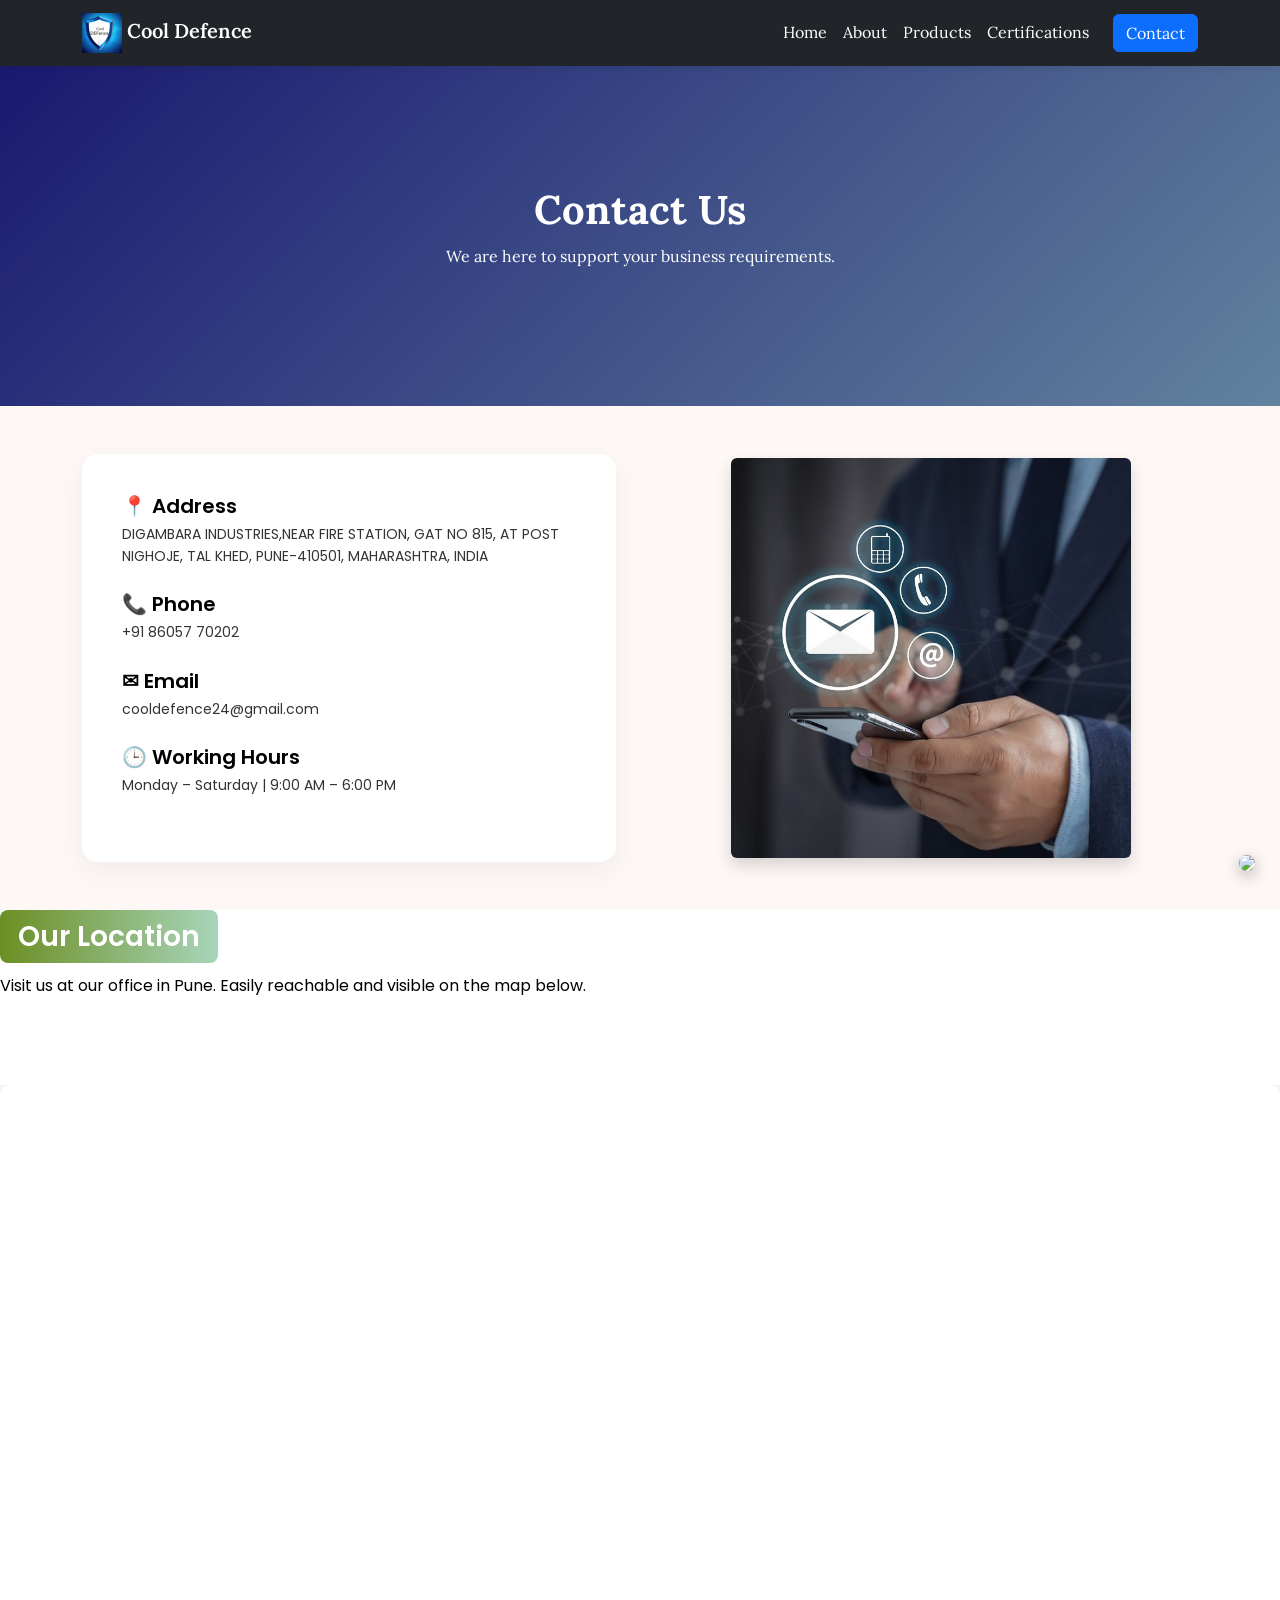
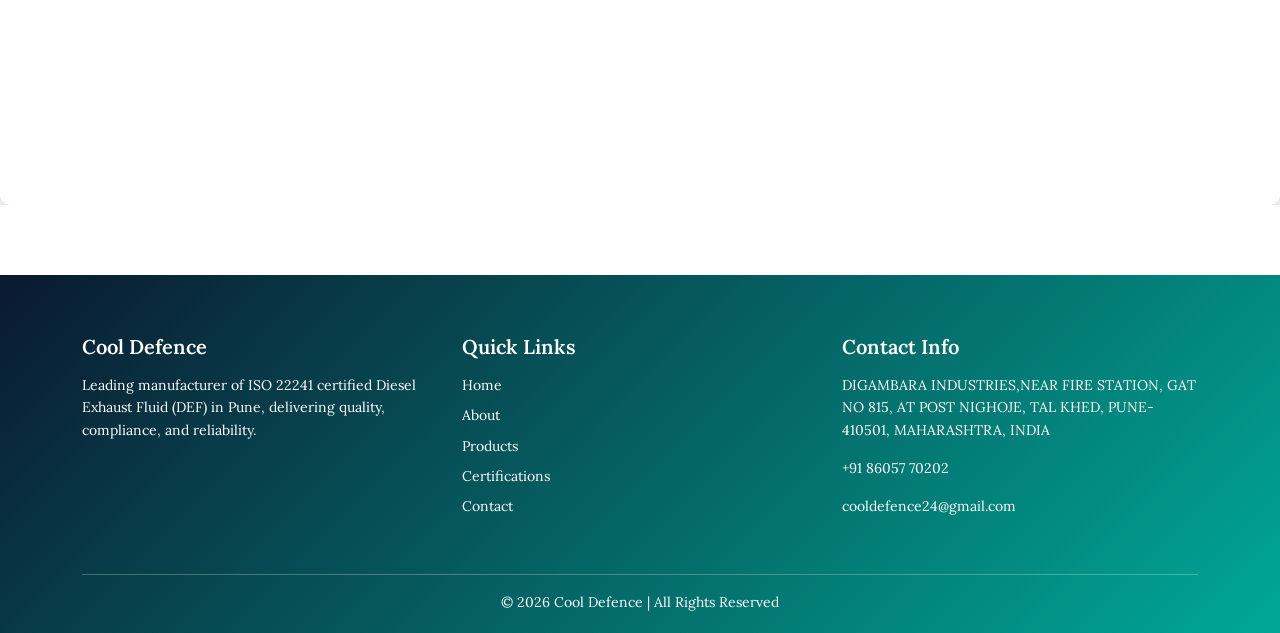
==== contact.html @ d9ff6f8d "Initial commit of DigambaraIndustries Website" ====
<!DOCTYPE html>
<html lang="en">
<head>
   <link rel="stylesheet" href="https://unpkg.com/aos@2.3.1/dist/aos.css" />
    <meta charset="UTF-8">
    <title>Contact Us | Cool Defence</title>
    <meta name="viewport" content="width=device-width, initial-scale=1">

    <!-- Bootstrap -->
    <link href="https://cdn.jsdelivr.net/npm/bootstrap@5.3.2/dist/css/bootstrap.min.css" rel="stylesheet">

    <!-- Google Font -->
    <link href="https://fonts.googleapis.com/css2?family=Poppins:wght@400;600;700&display=swap" rel="stylesheet">

    <!-- Custom CSS -->
    <link rel="stylesheet" href="css/style.css">
</head>

<body>

<!-- Navbar -->
<nav class="navbar navbar-expand-lg navbar-dark bg-dark sticky-top">
  <div class="container">
    <a class="navbar-brand" href="index.html">
      <img src="images/logo.png" alt="Logo" height="40">
      Cool Defence
    </a>
    <button class="navbar-toggler" type="button" data-bs-toggle="collapse" data-bs-target="#navbarNav">
      <span class="navbar-toggler-icon"></span>
    </button>

    <div class="collapse navbar-collapse" id="navbarNav">
      <ul class="navbar-nav ms-auto align-items-lg-center">
        <li class="nav-item"><a class="nav-link" href="index.html">Home</a></li>
        <li class="nav-item"><a class="nav-link" href="about.html">About</a></li>
        <li class="nav-item"><a class="nav-link" href="products.html">Products</a></li>
        <li class="nav-item"><a class="nav-link" href="certifications.html">Certifications</a></li>
        <li class="nav-item ms-lg-3">
          <a class="btn btn-primary" href="contact.html">Contact</a>
        </li>
      </ul>
    </div>
  </div>
</nav>


<!-- CONTACT HEADER -->
<section class="contact-header text-center">
    <div class="contact-overlay"></div>
    <div class="container position-relative">
        <h1>Contact Us</h1>
        <p>We are here to support your business requirements.</p>
    </div>
</section>


<!-- CONTACT CONTENT -->
<section class="contact-section py-5">
  <div class="container">
    <div class="row align-items-center g-5">

      <!-- LEFT CONTACT DETAILS -->
      <div class="col-lg-6">
        <div class="contact-card">

          <div class="contact-item">
            <h5>📍 Address</h5>
            <p>DIGAMBARA INDUSTRIES,NEAR FIRE STATION, GAT NO 815, AT POST NIGHOJE, TAL KHED, PUNE-410501, MAHARASHTRA, INDIA</p>
          </div>

          <div class="contact-item">
            <h5>📞 Phone</h5>
            <p>+91 86057 70202</p>
          </div>

          <div class="contact-item">
            <h5>✉ Email</h5>
            <p>cooldefence24@gmail.com</p>
          </div>

          <div class="contact-item">
            <h5>🕒 Working Hours</h5>
            <p>Monday – Saturday | 9:00 AM – 6:00 PM</p>
          </div>

        </div>
      </div>

      <!-- RIGHT IMAGE -->
      <div class="col-lg-6 text-center">
        <img src="images/contactus.jpeg" 
             class="img-fluid rounded shadow contact-img" 
             alt="Industry">
      </div>

    </div>
  </div>
</section>

<h2 class="contact-heading">Our Location</h2>
<p>Visit us at our office in Pune. Easily reachable and visible on the map below.</p>
<section class="contact-map">
  <div class="map-responsive">
    <iframe 
      src="https://www.google.com/maps/embed?pb=!1m18!1m12!1m3!1d3780.7635916540473!2d73.843123!3d18.499456!2m3!1f0!2f0!3f0!3m2!1i1024!2i768!4f13.1!3m3!1m2!1s0x3bc2c28b1234567%3A0xabcdef1234567890!2sCool%20Defence%20Pune!5e0!3m2!1sen!2sin!4v1699401234567!5m2!1sen!2sin" 
      width="600" 
      height="450" 
      style="border:0;" 
      allowfullscreen="" 
      loading="lazy" 
      referrerpolicy="no-referrer-when-downgrade">
    </iframe>
  </div>
</section>

<!-- FOOTER (Same for all pages) -->
<footer class="footer">
  <div class="container">
    <div class="row text-center text-md-start">

      <div class="col-md-4 mb-4">
        <h5>Cool Defence</h5>
        <p>
          Leading manufacturer of ISO 22241 certified Diesel Exhaust Fluid (DEF) in Pune,
          delivering quality, compliance, and reliability.
        </p>
      </div>

      <div class="col-md-4 mb-4">
        <h5>Quick Links</h5>
        <ul class="footer-links">
          <li><a href="index.html">Home</a></li>
          <li><a href="about.html">About</a></li>
          <li><a href="products.html">Products</a></li>
          <li><a href="certifications.html">Certifications</a></li>
          <li><a href="contact.html">Contact</a></li>
        </ul>
      </div>

      <div class="col-md-4 mb-4">
        <h5>Contact Info</h5>
        <p>DIGAMBARA INDUSTRIES,NEAR FIRE STATION, GAT NO 815, AT POST NIGHOJE, TAL KHED, PUNE-410501, MAHARASHTRA, INDIA</p>
        <p>+91 86057 70202</p>
        <p>cooldefence24@gmail.com</p>
      </div>

    </div>

    <hr>

    <p class="text-center mb-0">
      © 2026 Cool Defence | All Rights Reserved
    </p>
  </div>
</footer>


<!-- WhatsApp Floating Button -->
<a href="https://wa.me/918605770202" 
   class="whatsapp-float" 
   target="_blank">
   <img src="https://cdn-icons-png.flaticon.com/512/733/733585.png" width="50">
</a>
<script src="https://unpkg.com/aos@2.3.1/dist/aos.js"></script>
<script>
  AOS.init({
    duration: 1000,
    once: true
  });
</script>
</body>
</html>
---- css/style.css ----
@import url('https://fonts.googleapis.com/css2?family=Lora:ital,wght@0,400;0,600;1,400&display=swap');
/* ===============================
   GLOBAL STYLES
================================= */

body {
    font-family: 'Poppins', sans-serif;
    background-color: #ffffff;
    color: #000000;
    line-height: 1.6;
}


h1,
h2,
h3,
h4,
h5,
h6 {
    font-weight: 600;
    color: #000000;
}

section {
    padding: 70px 0;
}

footer {
    font-size: 14px;
}

/* ===============================
   NAVBAR
================================= */

.navbar {
    box-shadow: 0 2px 8px rgba(0, 0, 0, 0.08);
}

.navbar-brand {
    font-weight: 600;
}

/* ===============================
   CARDS
================================= */

.card {
    background: #ffffff;
    border-radius: 12px;
    border: none;
}

/* ===============================
   HERO SECTION
================================= */

.hero-section {
    position: relative;
    padding: 140px 0;
    background-size: cover;
    background-position: center;
    color: #fff;
}

.hero-section .overlay {
    position: absolute;
    top: 0;
    left: 0;
    right: 0;
    bottom: 0;
    background: rgba(0, 0, 0, 0.35);
}

.hero-section .container {
    position: relative;
    z-index: 2;
}

.hero-section h1 {
    font-family: 'Lora', serif;
    font-weight: 600;
    font-size: 2.6rem;
    font-weight: 700;
    color: #ffffff;
    text-shadow: 2px 2px 8px rgba(0, 0, 0, 0.6);
}

.hero-section p {
    font-size: 1.1rem;
    color: #f1f1f1;
    margin-top: 15px;
}

/* HERO BUTTON */

.hero-btn {
    background-color: #ff8c00;
    color: #ffffff;
    padding: 12px 32px;
    font-weight: 600;
    border-radius: 6px;
    border: none;
    margin-top: 20px;
    transition: all 0.3s ease;
}

.hero-btn:hover {
    background-color: #ff8c00;
    color: #ffffff;
}

/* ===============================
   CERTIFICATE CARDS
================================= */

.certificate-card {
    border-radius: 10px;
    overflow: hidden;
    max-width: 140px;
    width: 100%;
}

.certificate-img-wrapper {
    height: 85px;
    overflow: hidden;
    display: flex;
    align-items: center;
    justify-content: center;
    background-color: #fdf8f5;
}

.certificate-img-wrapper img {
    max-height: 100%;
    max-width: 70%;
    object-fit: contain;
    transition: transform 0.3s ease;
}

.certificate-card:hover img {
    transform: scale(1.05);
}

.certificate-card .card-body {
    padding: 10px;
}

.certificate-card h6 {
    font-size: 12px;
    margin-bottom: 3px;
}

.certificate-card small {
    font-size: 10px;
}

/* ===============================
   MOBILE OPTIMIZATION
================================= */

@media (max-width: 768px) {

    .hero-section {
        padding: 100px 0;
    }

    .hero-section h1 {
        font-size: 1.8rem;
    }

    .hero-section p {
        font-size: 1rem;
    }

    .certificate-img-wrapper {
        height: 65px;
    }

    .certificate-card {
        max-width: 120px;
    }
}

/* ===============================
   INDUSTRY SECTION
================================= */

.industry-section {
    background-color: #fdf8f5;
}

.section-title {
    font-size: 2rem;
    font-weight: 700;
}

.section-subtitle {
    color: #666;
    max-width: 600px;
    margin: 10px auto 0;
}

.sub-heading {
    font-weight: 600;
    color: #000000;
}

/* Packaging Box */

.packaging-box {
    background: #fdf8f5;
    padding: 30px;
    border-radius: 12px;
    box-shadow: 0 5px 20px rgba(0, 0, 0, 0.05);
}

.packaging-box ul {
    list-style: none;
    padding: 0;
    margin: 0;
}

.packaging-box li {
    padding: 10px 0;
    font-size: 15px;
    border-bottom: 1px solid #eee;
}

.packaging-box li:last-child {
    border-bottom: none;
}

/* ===============================
   INDUSTRY SECTION REDESIGN
================================= */

.industry-section {
    background: #fdf8f5;
}

.section-title {
    font-size: 2rem;
    font-weight: 700;
    color: #000000;
}

.section-subtitle {
    color: #6c757d;
    max-width: 600px;
    margin: 10px auto 0;
}

.industry-card {
    background: #fdf8f5;
    padding: 40px;
    border-radius: 14px;
    box-shadow: 0 8px 30px rgba(0, 0, 0, 0.05);
    transition: all 0.3s ease;
}

.industry-card:hover {
    transform: translateY(-5px);
    box-shadow: 0 12px 35px rgba(0, 0, 0, 0.08);
}

.industry-heading {
    font-weight: 600;
    margin-bottom: 10px;
    color: #000000;
    /* subtle industrial blue */
}

.industry-divider {
    width: 50px;
    height: 3px;
    background-color: #ff8c00;
    /* accent orange */
    margin-bottom: 25px;
}

.industry-list {
    list-style: none;
    padding: 0;
    margin: 0;
}

.industry-list li {
    padding: 10px 0;
    border-bottom: 1px solid #f0f0f0;
    font-size: 15px;
    color: #000000;
}

.industry-list li:last-child {
    border-bottom: none;
}

.why-list {
    list-style: none;
    padding: 0;
}

.why-list li {
    padding: 10px 0;
    font-size: 15px;
    border-bottom: 1px solid #eee;
    position: relative;
    padding-left: 25px;
}

.why-list li::before {
    content: "✔";
    position: absolute;
    left: 0;
    color: #ff8c00;
    font-weight: bold;
}

/* ===============================
   ABOUT SECTION PREMIUM DESIGN
================================= */

.about-section {
    background: #fdf8f5;
}

.about-text {
    font-size: 16px;
    color: #222222;
    margin-bottom: 20px;
    line-height: 1.8;
}

.section-title {
    font-weight: 700;
    color: #000000;
}

.section-subtitle {
    color: #6c757d;
    max-width: 600px;
    margin: 10px auto 0;
}

/* WHY CARDS */

.why-card {
    background: #fdf8f5;
    padding: 30px;
    border-radius: 14px;
    box-shadow: 0 10px 25px rgba(0, 0, 0, 0.05);
    transition: all 0.3s ease;
    height: 100%;
}

.why-card h5 {
    color: #000000;
    margin-bottom: 10px;
    font-weight: 600;
}

.why-card p {
    font-size: 14px;
    color: #333333;
}

.why-card:hover {
    transform: translateY(-6px);
    box-shadow: 0 15px 35px rgba(0, 0, 0, 0.08);
}

/* ===============================
   ABOUT PAGE STYLING
================================= */

/* ===============================
   ABOUT PAGE COLOR UPGRADE
================================= */

/* Header Band */
.about-header {
    background: linear-gradient(135deg, #191970 0%, #62829e 100%);
    padding: 70px 20px;
    border-radius: 14px;
    margin-bottom: 60px;
    color: white;
}

.about-header .page-title {
    color: #ffffff;
}

.about-header .page-subtitle {
    color: #fff3e3;
}

/* Content Background */
.about-page-section {
    background: #fdf8f5;
}

/* Highlight Text */
.about-text strong {
    color: #000000;
}

/* WHY CARDS COLOR ENHANCEMENT */

.why-card {
    background: #fdf8f5;
    border-left: 4px solid #ff8c00;
    padding: 30px;
    border-radius: 14px;
    box-shadow: 0 8px 25px rgba(0, 0, 0, 0.05);
    transition: 0.3s ease;
}

.why-card:hover {
    transform: translateY(-6px);
    box-shadow: 0 12px 35px rgba(10, 25, 47, 0.15);
}

/* Card Title */
.why-card h5 {
    color: #000000;
    font-weight: 600;
}

/* Optional Soft Divider */
.section-title {
    position: relative;
    display: inline-block;
    padding-bottom: 10px;
}

.section-title::after {
    content: "";
    width: 60px;
    height: 3px;
    background: #ff8c00;
    position: absolute;
    left: 50%;
    transform: translateX(-50%);
    bottom: 0;
}

/* WHY CARDS */

.why-card {
    background: #fdf8f5;
    padding: 30px;
    border-radius: 14px;
    box-shadow: 0 10px 25px rgba(0, 0, 0, 0.05);
    transition: 0.3s ease;
    height: 100%;
}

.why-card:hover {
    transform: translateY(-6px);
    box-shadow: 0 15px 35px rgba(0, 0, 0, 0.08);
}

.why-card h5 {
    color: #000000;
    font-weight: 600;
}

/* ===============================
   HOME ABOUT SECTION
================================= */

.home-about-section {
    background: #fdf8f5;
}

.home-about-title {
    font-size: 2rem;
    font-weight: 700;
    color: #000000;
    margin-bottom: 20px;
}

.home-about-title span {
    color: #ff8c00;
}

.home-about-text {
    font-size: 15px;
    color: #222222;
    line-height: 1.8;
    margin-bottom: 15px;
}

/* Image Styling */
.about-image-wrapper {
    position: relative;
}

.about-img {
    max-width: 80%;
    /* smaller width */
    height: auto;
    /* maintain aspect ratio */
}

@media (max-width: 768px) {
    .about-img {
        max-width: 100%;
        /* full width on mobile */
    }
}

/* Why Mini Points */
.home-why {
    display: grid;
    gap: 8px;
}

.why-item {
    font-size: 14px;
    color: #000000;
    font-weight: 500;
}

/* ===============================
   PREMIUM STATS SECTION
================================= */

.stats-section {
    position: relative;
    background: linear-gradient(135deg, #ffffff 0%, #fdf8f5 100%);
    padding: 100px 0;
    color: #222222;
}

.stats-overlay {
    position: absolute;
    top: 0;
    left: 0;
    right: 0;
    bottom: 0;
    background: rgba(255, 255, 255, 0.4);
}

.stat-box {
    padding: 20px;
}

.stat-icon {
    font-size: 28px;
    margin-bottom: 10px;
    opacity: 0.9;
}

.stat-box h2 {
    font-family: 'Lora', serif;
    font-size: 2.5rem;
    font-weight: 700;
    color: #000000;
}

.stat-box p {
    margin-top: 8px;
    font-size: 16px;
    font-weight: 600;
    color: #222222;
}

/* ===============================
   CERTIFICATIONS PAGE DESIGN
================================= */

.cert-page-section {
    background: linear-gradient(to bottom, #fdf8f5, #ffffff);
}

.cert-card {
    background: #fdf8f5;
    border-radius: 14px;
    overflow: hidden;
    box-shadow: 0 10px 30px rgba(0, 0, 0, 0.05);
    transition: 0.3s ease;
    height: 100%;
}

.cert-card:hover {
    transform: translateY(-6px);
    box-shadow: 0 15px 40px rgba(10, 25, 47, 0.15);
}

.cert-img-wrapper {
    background: #fdf8f5;
    padding: 20px;
    text-align: center;
}

.cert-img-wrapper img {
    max-height: 200px;
    width: auto;
    object-fit: contain;
    transition: transform 0.3s ease;
}

.cert-card:hover img {
    transform: scale(1.05);
}

.cert-body {
    padding: 20px;
}

.cert-body h5 {
    color: #000000;
    font-weight: 600;
}

.cert-body p {
    font-size: 14px;
    color: #333333;
}

/* ===============================
   CONTACT PAGE DESIGN
================================= */

/* ===============================
   CONTACT HEADER WITH IMAGE
================================= */

.contact-header {
    position: relative;
    background: linear-gradient(135deg, #191970 0%, #62829e 100%);
    padding: 120px 20px;
    color: white;
    overflow: hidden;
}

.contact-overlay {
    position: absolute;
    top: 0;
    left: 0;
    right: 0;
    bottom: 0;
    background: transparent;
}

.contact-header .container {
    position: relative;
    z-index: 2;
}

.contact-header h1 {
    font-family: 'Lora', serif;
    font-weight: 600;
    font-weight: 700;
    font-size: 2.5rem;
}

.contact-header p {
    color: #fff3e3;
    margin-top: 10px;

}

.contact-section {
    background: #fdf8f5;
}

.contact-card {
    background: white;
    padding: 40px;
    border-radius: 16px;
    box-shadow: 0 10px 30px rgba(0, 0, 0, 0.05);
}

.contact-item {
    margin-bottom: 25px;
}

.contact-item h5 {
    color: #000000;
    font-weight: 600;
    margin-bottom: 5px;
}

.contact-item p {
    color: #333333;
    font-size: 14px;
}

.contact-img {
    max-height: 400px;
    object-fit: cover;
}

/* WhatsApp Floating Button */
.whatsapp-float {
    position: fixed;
    bottom: 25px;
    right: 25px;
    z-index: 999;
    animation: bounce 2s infinite;
}

.whatsapp-float img {
    border-radius: 50%;
    box-shadow: 0 5px 15px rgba(0, 0, 0, 0.3);
}

@keyframes bounce {

    0%,
    100% {
        transform: translateY(0);
    }

    50% {
        transform: translateY(-8px);
    }
}

.card {
    transition: all 0.3s ease;
}

.card:hover {
    transform: translateY(-8px);
    box-shadow: 0 15px 35px rgba(0, 0, 0, 0.1);
}

/* Subtle Gradient Section */
.section-gradient {
    background: #fdf8f5;
}

/* Corporate Footer */
.footer {
    background: linear-gradient(135deg, #0a192f 0%, #00a896 100%);
    color: #fff3e3;
    padding: 60px 0 20px;
}

.footer h5 {
    font-family: 'Lora', serif;
    font-weight: 600;
    color: white;
    margin-bottom: 15px;
}

.footer-links {
    list-style: none;
    padding: 0;
}

.footer-links li {
    margin-bottom: 8px;
}

.footer-links a {
    color: #fff3e3;
    text-decoration: none;
    transition: 0.3s;
}

.footer-links a:hover {
    color: white;
}

/* PRODUCTS PAGE */

.products-hero {
    position: relative;
    background: linear-gradient(135deg, #191970 0%, #62829e 100%);
    padding: 120px 20px;
    color: white;
}

.products-hero .overlay {
    position: absolute;
    inset: 0;
    background: transparent;
}

.product-title {
    color: #000000;
    font-weight: 700;
}

.product-list {
    list-style: none;
    padding: 0;
}

.product-list li {
    margin-bottom: 8px;
}

.product-img {
    max-height: 420px;
    object-fit: cover;
    transition: 0.4s;
}

.product-img:hover {
    transform: scale(1.05);
}

.important-box {
    background: white;
    padding: 25px;
    border-radius: 12px;
    box-shadow: 0 10px 25px rgba(0, 0, 0, 0.05);
    margin-bottom: 20px;
    transition: 0.3s;
}

.important-box:hover {
    transform: translateY(-5px);
}

/* Responsive Google Map */
.map-responsive {
    overflow: hidden;
    padding-bottom: 56.25%;
    /* 16:9 ratio */
    position: relative;
    height: 0;
}

.map-responsive iframe {
    left: 0;
    top: 0;
    height: 100%;
    width: 100%;
    position: absolute;
    border-radius: 10px;
    /* smooth rounded edges */
    box-shadow: 0 4px 15px rgba(0, 0, 0, 0.2);
    /* subtle shadow */
}

.contact-heading {
    text-align: center;
    font-size: 28px;
    margin-bottom: 10px;
    /* olive to aloe gradient background */
    background: linear-gradient(90deg, #6B8E23 0%, #A8D5BA 100%);
    color: #ffffff;
    display: inline-block;
    padding: 10px 18px;
    border-radius: 8px;
}

.contact-map p {
    text-align: center;
    margin-bottom: 20px;
    color: #333333;
}

/* ===============================
   CERTIFICATIONS HEADER
================================= */
.cert-header {
    background: linear-gradient(135deg, #191970 0%, #62829e 100%);
    position: relative;
    padding: 100px 20px;
    color: white;
    margin-bottom: 50px;
}

.cert-header .overlay {
    position: absolute;
    inset: 0;
    background: transparent;
}

.cert-header .container {
    position: relative;
    z-index: 2;
}

.cert-header h1 {
    font-family: 'Lora', serif;
    font-weight: 600;
}

/* ===============================
   FANCY FONTS ON DARK BACKGROUNDS
================================= */
.hero-section *,
.contact-header *,
.bg-dark *,
.products-hero *,
.cert-header *,
.about-header *,
.footer * {
    font-family: 'Lora', serif !important;
    color: #ffffff !important;
}

/* Ensure links in footer remain white with hover as well */
.footer a {
    color: #ffffff !important;
}

.footer a:hover {
    color: #f1f1f1 !important;
}
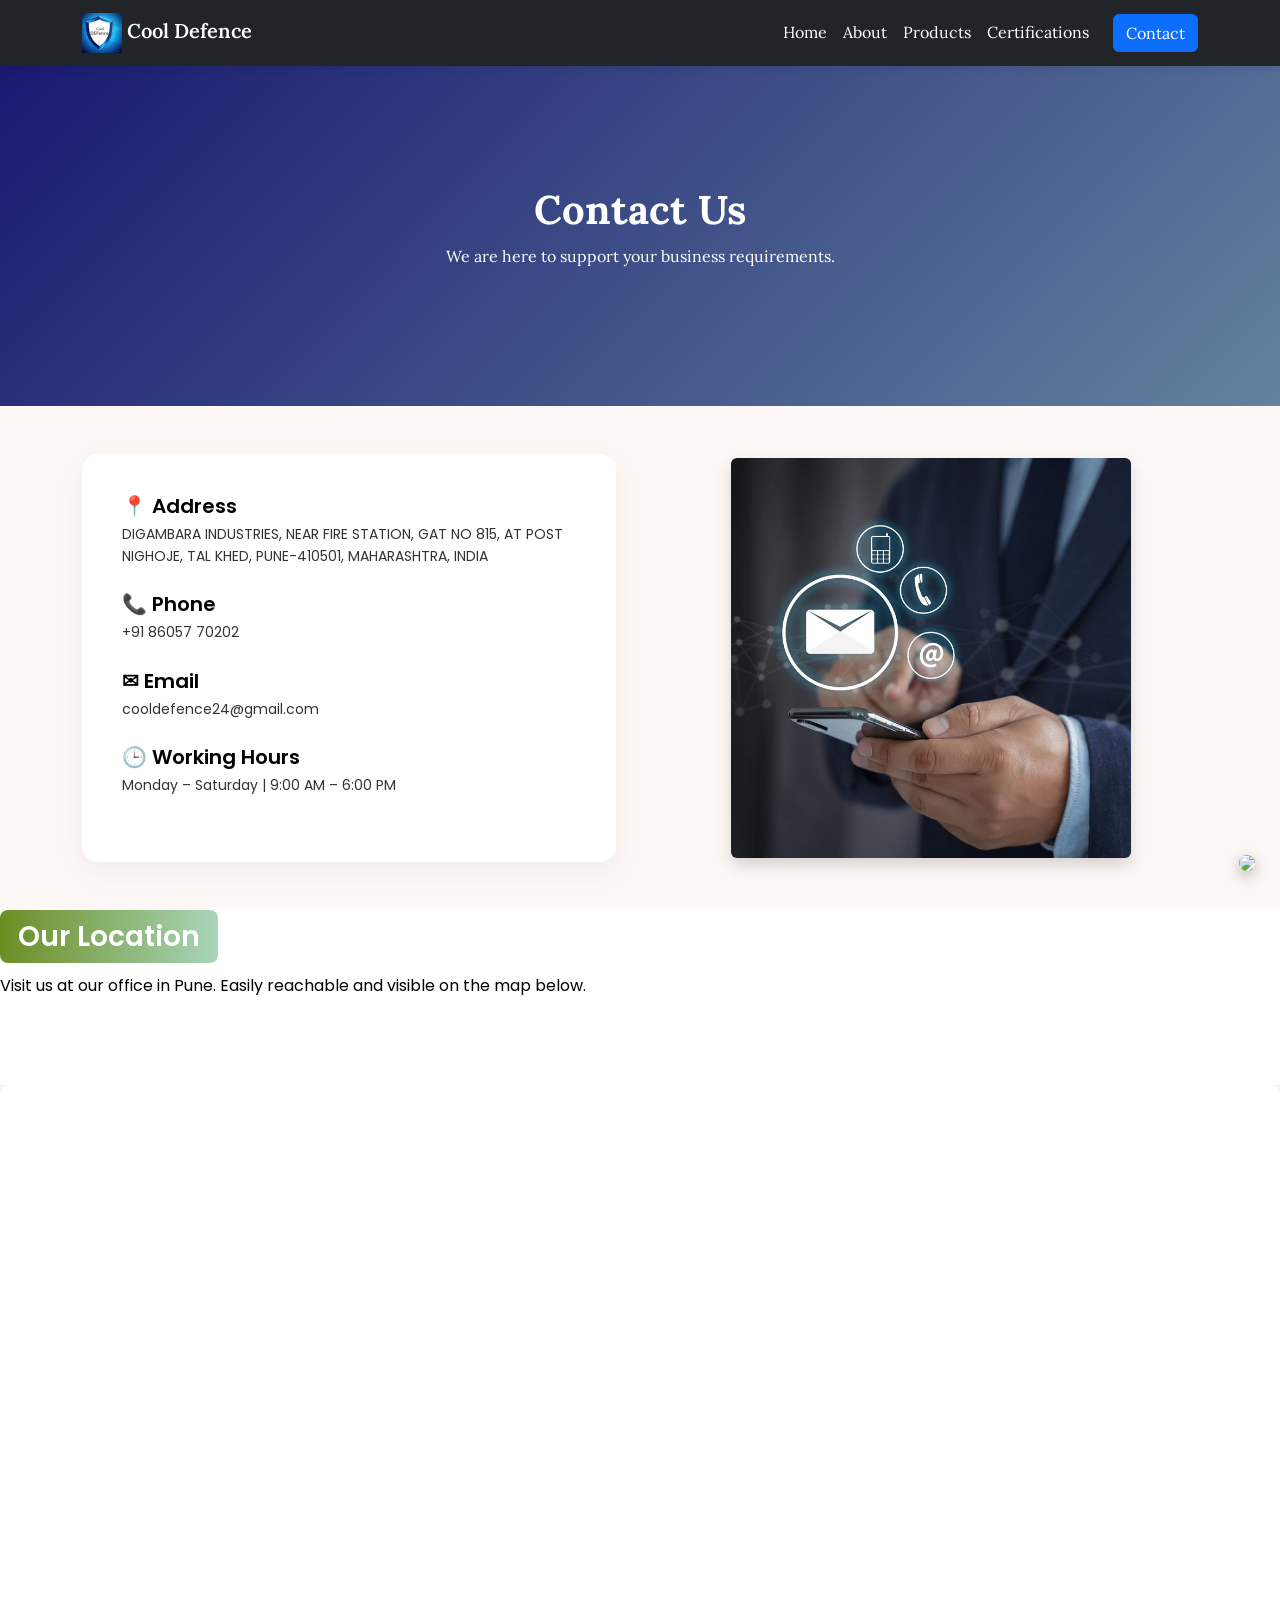
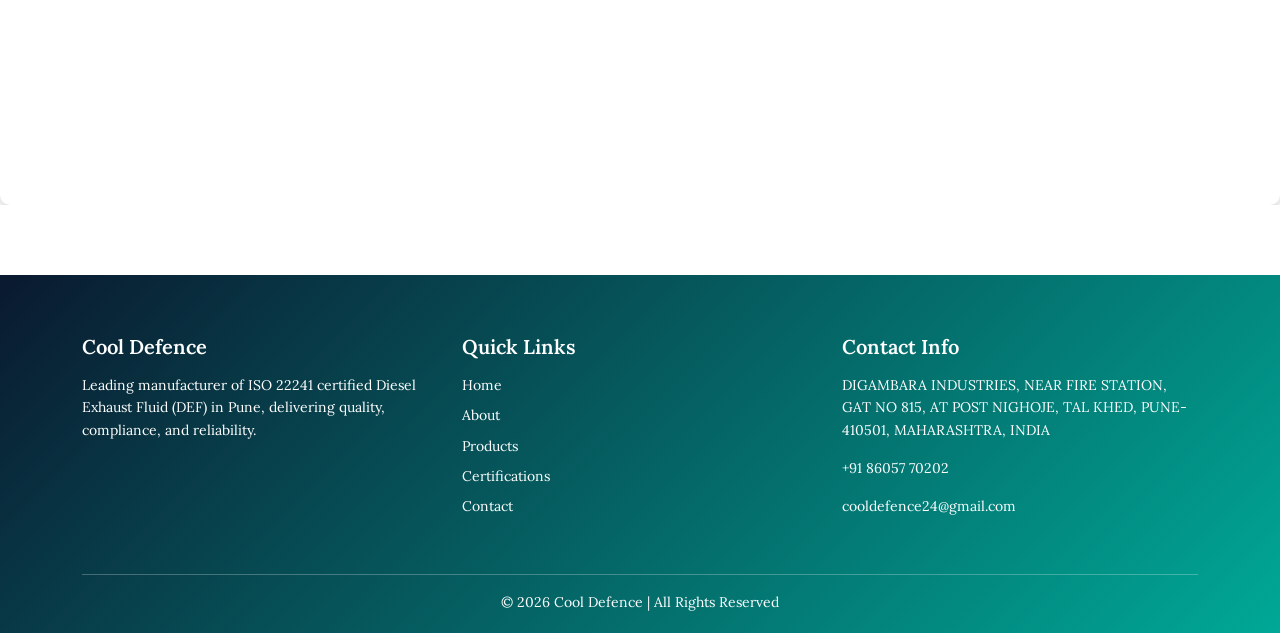
==== commit f26f0069: "Updated contact.html and fixed formatting" ====
--- a/contact.html
+++ b/contact.html
@@ -1,7 +1,7 @@
 <!DOCTYPE html>
 <html lang="en">
 <head>
-   <link rel="stylesheet" href="https://unpkg.com/aos@2.3.1/dist/aos.css" />
+    <link rel="stylesheet" href="https://unpkg.com/aos@2.3.1/dist/aos.css" />
     <meta charset="UTF-8">
     <title>Contact Us | Cool Defence</title>
     <meta name="viewport" content="width=device-width, initial-scale=1">
@@ -18,155 +18,137 @@
 
 <body>
 
-<!-- Navbar -->
-<nav class="navbar navbar-expand-lg navbar-dark bg-dark sticky-top">
-  <div class="container">
-    <a class="navbar-brand" href="index.html">
-      <img src="images/logo.png" alt="Logo" height="40">
-      Cool Defence
+    <!-- Navbar -->
+    <nav class="navbar navbar-expand-lg navbar-dark bg-dark sticky-top">
+        <div class="container">
+            <a class="navbar-brand" href="index.html">
+                <img src="images/logo.png" alt="Logo" height="40">
+                Cool Defence
+            </a>
+            <button class="navbar-toggler" type="button" data-bs-toggle="collapse" data-bs-target="#navbarNav">
+                <span class="navbar-toggler-icon"></span>
+            </button>
+
+            <div class="collapse navbar-collapse" id="navbarNav">
+                <ul class="navbar-nav ms-auto align-items-lg-center">
+                    <li class="nav-item"><a class="nav-link" href="index.html">Home</a></li>
+                    <li class="nav-item"><a class="nav-link" href="about.html">About</a></li>
+                    <li class="nav-item"><a class="nav-link" href="products.html">Products</a></li>
+                    <li class="nav-item"><a class="nav-link" href="certifications.html">Certifications</a></li>
+                    <li class="nav-item ms-lg-3">
+                        <a class="btn btn-primary" href="contact.html">Contact</a>
+                    </li>
+                </ul>
+            </div>
+        </div>
+    </nav>
+
+    <!-- CONTACT HEADER -->
+    <section class="contact-header text-center">
+        <div class="contact-overlay"></div>
+        <div class="container position-relative">
+            <h1>Contact Us</h1>
+            <p>We are here to support your business requirements.</p>
+        </div>
+    </section>
+
+    <!-- CONTACT CONTENT -->
+    <section class="contact-section py-5">
+        <div class="container">
+            <div class="row align-items-center g-5">
+
+                <!-- LEFT CONTACT DETAILS -->
+                <div class="col-lg-6">
+                    <div class="contact-card">
+
+                        <div class="contact-item">
+                            <h5>📍 Address</h5>
+                            <p>DIGAMBARA INDUSTRIES, NEAR FIRE STATION, GAT NO 815, AT POST NIGHOJE, TAL KHED, PUNE-410501, MAHARASHTRA, INDIA</p>
+                        </div>
+
+                        <div class="contact-item">
+                            <h5>📞 Phone</h5>
+                            <p>+91 86057 70202</p>
+                        </div>
+
+                        <div class="contact-item">
+                            <h5>✉ Email</h5>
+                            <p>cooldefence24@gmail.com</p>
+                        </div>
+
+                        <div class="contact-item">
+                            <h5>🕒 Working Hours</h5>
+                            <p>Monday – Saturday | 9:00 AM – 6:00 PM</p>
+                        </div>
+
+                    </div>
+                </div>
+
+                <!-- RIGHT IMAGE -->
+                <div class="col-lg-6 text-center">
+                    <img src="images/contactus.jpeg" class="img-fluid rounded shadow contact-img" alt="Industry">
+                </div>
+
+            </div>
+        </div>
+    </section>
+
+    <h2 class="contact-heading">Our Location</h2>
+    <p>Visit us at our office in Pune. Easily reachable and visible on the map below.</p>
+    <section class="contact-map">
+        <div class="map-responsive">
+            <iframe 
+                src="https://www.google.com/maps/embed?pb=!1m18!1m12!1m3!1d3780.7635916540473!2d73.843123!3d18.499456!2m3!1f0!2f0!3f0!3m2!1i1024!2i768!4f13.1!3m3!1m2!1s0x3bc2c28b1234567%3A0xabcdef1234567890!2sCool%20Defence%20Pune!5e0!3m2!1sen!2sin!4v1699401234567!5m2!1sen!2sin" 
+                width="600" height="450" style="border:0;" allowfullscreen="" loading="lazy" referrerpolicy="no-referrer-when-downgrade">
+            </iframe>
+        </div>
+    </section>
+
+    <!-- FOOTER -->
+    <footer class="footer">
+        <div class="container">
+            <div class="row text-center text-md-start">
+
+                <div class="col-md-4 mb-4">
+                    <h5>Cool Defence</h5>
+                    <p>Leading manufacturer of ISO 22241 certified Diesel Exhaust Fluid (DEF) in Pune, delivering quality, compliance, and reliability.</p>
+                </div>
+
+                <div class="col-md-4 mb-4">
+                    <h5>Quick Links</h5>
+                    <ul class="footer-links">
+                        <li><a href="index.html">Home</a></li>
+                        <li><a href="about.html">About</a></li>
+                        <li><a href="products.html">Products</a></li>
+                        <li><a href="certifications.html">Certifications</a></li>
+                        <li><a href="contact.html">Contact</a></li>
+                    </ul>
+                </div>
+
+                <div class="col-md-4 mb-4">
+                    <h5>Contact Info</h5>
+                    <p>DIGAMBARA INDUSTRIES, NEAR FIRE STATION, GAT NO 815, AT POST NIGHOJE, TAL KHED, PUNE-410501, MAHARASHTRA, INDIA</p>
+                    <p>+91 86057 70202</p>
+                    <p>cooldefence24@gmail.com</p>
+                </div>
+
+            </div>
+            <hr>
+            <p class="text-center mb-0">© 2026 Cool Defence | All Rights Reserved</p>
+        </div>
+    </footer>
+
+    <!-- WhatsApp Floating Button -->
+    <a href="https://wa.me/918605770202" class="whatsapp-float" target="_blank">
+        <img src="https://cdn-icons-png.flaticon.com/512/733/733585.png" width="50">
     </a>
-    <button class="navbar-toggler" type="button" data-bs-toggle="collapse" data-bs-target="#navbarNav">
-      <span class="navbar-toggler-icon"></span>
-    </button>
 
-    <div class="collapse navbar-collapse" id="navbarNav">
-      <ul class="navbar-nav ms-auto align-items-lg-center">
-        <li class="nav-item"><a class="nav-link" href="index.html">Home</a></li>
-        <li class="nav-item"><a class="nav-link" href="about.html">About</a></li>
-        <li class="nav-item"><a class="nav-link" href="products.html">Products</a></li>
-        <li class="nav-item"><a class="nav-link" href="certifications.html">Certifications</a></li>
-        <li class="nav-item ms-lg-3">
-          <a class="btn btn-primary" href="contact.html">Contact</a>
-        </li>
-      </ul>
-    </div>
-  </div>
-</nav>
-
-
-<!-- CONTACT HEADER -->
-<section class="contact-header text-center">
-    <div class="contact-overlay"></div>
-    <div class="container position-relative">
-        <h1>Contact Us</h1>
-        <p>We are here to support your business requirements.</p>
-    </div>
-</section>
-
-
-<!-- CONTACT CONTENT -->
-<section class="contact-section py-5">
-  <div class="container">
-    <div class="row align-items-center g-5">
-
-      <!-- LEFT CONTACT DETAILS -->
-      <div class="col-lg-6">
-        <div class="contact-card">
-
-          <div class="contact-item">
-            <h5>📍 Address</h5>
-            <p>DIGAMBARA INDUSTRIES,NEAR FIRE STATION, GAT NO 815, AT POST NIGHOJE, TAL KHED, PUNE-410501, MAHARASHTRA, INDIA</p>
-          </div>
-
-          <div class="contact-item">
-            <h5>📞 Phone</h5>
-            <p>+91 86057 70202</p>
-          </div>
-
-          <div class="contact-item">
-            <h5>✉ Email</h5>
-            <p>cooldefence24@gmail.com</p>
-          </div>
-
-          <div class="contact-item">
-            <h5>🕒 Working Hours</h5>
-            <p>Monday – Saturday | 9:00 AM – 6:00 PM</p>
-          </div>
-
-        </div>
-      </div>
-
-      <!-- RIGHT IMAGE -->
-      <div class="col-lg-6 text-center">
-        <img src="images/contactus.jpeg" 
-             class="img-fluid rounded shadow contact-img" 
-             alt="Industry">
-      </div>
-
-    </div>
-  </div>
-</section>
-
-<h2 class="contact-heading">Our Location</h2>
-<p>Visit us at our office in Pune. Easily reachable and visible on the map below.</p>
-<section class="contact-map">
-  <div class="map-responsive">
-    <iframe 
-      src="https://www.google.com/maps/embed?pb=!1m18!1m12!1m3!1d3780.7635916540473!2d73.843123!3d18.499456!2m3!1f0!2f0!3f0!3m2!1i1024!2i768!4f13.1!3m3!1m2!1s0x3bc2c28b1234567%3A0xabcdef1234567890!2sCool%20Defence%20Pune!5e0!3m2!1sen!2sin!4v1699401234567!5m2!1sen!2sin" 
-      width="600" 
-      height="450" 
-      style="border:0;" 
-      allowfullscreen="" 
-      loading="lazy" 
-      referrerpolicy="no-referrer-when-downgrade">
-    </iframe>
-  </div>
-</section>
-
-<!-- FOOTER (Same for all pages) -->
-<footer class="footer">
-  <div class="container">
-    <div class="row text-center text-md-start">
-
-      <div class="col-md-4 mb-4">
-        <h5>Cool Defence</h5>
-        <p>
-          Leading manufacturer of ISO 22241 certified Diesel Exhaust Fluid (DEF) in Pune,
-          delivering quality, compliance, and reliability.
-        </p>
-      </div>
-
-      <div class="col-md-4 mb-4">
-        <h5>Quick Links</h5>
-        <ul class="footer-links">
-          <li><a href="index.html">Home</a></li>
-          <li><a href="about.html">About</a></li>
-          <li><a href="products.html">Products</a></li>
-          <li><a href="certifications.html">Certifications</a></li>
-          <li><a href="contact.html">Contact</a></li>
-        </ul>
-      </div>
-
-      <div class="col-md-4 mb-4">
-        <h5>Contact Info</h5>
-        <p>DIGAMBARA INDUSTRIES,NEAR FIRE STATION, GAT NO 815, AT POST NIGHOJE, TAL KHED, PUNE-410501, MAHARASHTRA, INDIA</p>
-        <p>+91 86057 70202</p>
-        <p>cooldefence24@gmail.com</p>
-      </div>
-
-    </div>
-
-    <hr>
-
-    <p class="text-center mb-0">
-      © 2026 Cool Defence | All Rights Reserved
-    </p>
-  </div>
-</footer>
-
-
-<!-- WhatsApp Floating Button -->
-<a href="https://wa.me/918605770202" 
-   class="whatsapp-float" 
-   target="_blank">
-   <img src="https://cdn-icons-png.flaticon.com/512/733/733585.png" width="50">
-</a>
-<script src="https://unpkg.com/aos@2.3.1/dist/aos.js"></script>
-<script>
-  AOS.init({
-    duration: 1000,
-    once: true
-  });
-</script>
+    <script src="https://unpkg.com/aos@2.3.1/dist/aos.js"></script>
+    <script>
+        AOS.init({
+            duration: 1000,
+            once: true
+        });
+    </script>
 </body>
 </html>
